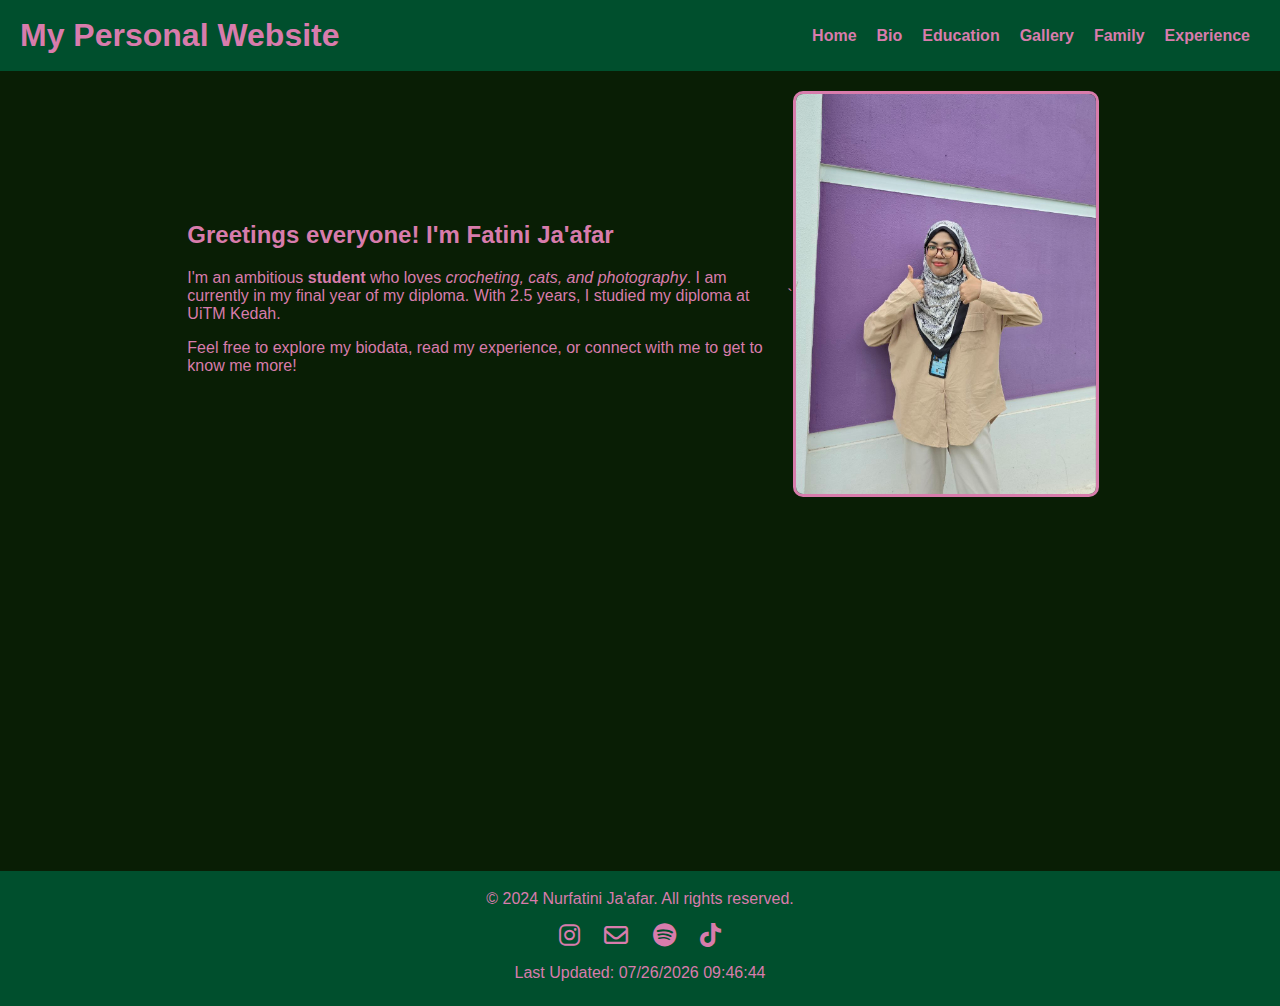
==== index.html @ f307fd1a "Add files via upload" ====
<!DOCTYPE html>
<html lang="en">
<head>
<meta charset="UTF-8">
<meta name="viewport" content="width=device-width, initial-scale=1.0">
<title>Home | Personal Website</title>
<link href="https://cdnjs.cloudflare.com/ajax/libs/font-awesome/6.0.0/css/all.min.css" rel="stylesheet">
<link rel="stylesheet" href="mystyles.css">
<style>
        body {
            font-family: Arial, sans-serif;
            margin: 0;
            padding: 0;
        }

        header {
            background-color: #004F2D;
            color: #D87CAC;
            display: flex;
            justify-content: space-between;
            align-items: center;
            padding: 10px 20px;
        }

        header h1 {
            margin: 0;
        }

        nav {
            display: flex;
        }

        nav a {
            text-decoration: none;
            color: #D87CAC;
            margin: 0 10px;
            font-weight: bold;
            transition: color 0.3s ease, transform 0.3s ease;
        }

        nav a:hover {
            text-decoration: underline;
			color: #091E05;
			
        }
	
        #main-frame {
		width: 100%;
		height: calc(100vh - 100px); /* Adjust height based on header and footer */
		border: none;
		overflow: auto; /* Allow scrolling if content overflows */
		display: block;
		}


        footer {
            background-color: #004F2D;
            color: #D87CAC;
            text-align: center;
            padding: 15px 10px;
            display: flex;
            flex-direction: column;
            align-items: center;
        }

        footer p {
            margin: 5px 0;
        }

        .social-media{
            margin-top: 5px;
        }

        .social-media a {
            color: #D87CAC;
            text-decoration: none;
            margin: 0 10px;
            font-size: 24px;
        }
</style>
</head>

<body>
    <!-- Header Section -->
    <header>
            <h1>My Personal Website</h1>
            <nav>
                
                    <a href="home.html" target="content-frame">Home</a>
					<a href="biodata.html" target="content-frame">Bio</a>
					<a href="edu.html" target="content-frame">Education</a>
					<a href="gallery.html" target="content-frame">Gallery</a>
					<a href="family.html" target="content-frame">Family</a>
					<a href="experience.html" target="content-frame">Experience</a>
					
            </nav>
    </header>
	
	  <iframe id="main-frame" name="content-frame" src="home.html"></iframe>


    <!-- Footer Section -->
    <footer>
            &copy; 2024  Nurfatini Ja'afar. All rights reserved.
			<div class="social-media">
			<a href="https://www.instagram.com/ddsydrlw" target="_blank">
			<i class="fa-brands fa-instagram"></i></a>
			
			<a href="mailto:n.fatini190@gmail.com">
			<i class="fa-regular fa-envelope"></i></a>

			<a href="https://open.spotify.com/user/n5j9gnr09lgr42j5384k6wyjw?si=gP2Mv7B_QLGG4JE4w2yXXg" target="_blank">
			<i class="fab fa-spotify"></i></a>
		
			<a href="https://www.tiktok.com/@urimposter_?_t=8ra14Sxqgop&_r=1" target="_blank">
			<i class="fa-brands fa-tiktok"></i></a>
			</div>
			<section class="last-updated">
				<p>Last Updated: <span id="lastUpdated"></span></p>
			</section>
			<script>
				const lastModified = document.lastModified;
				document.getElementById('lastUpdated').textContent = lastModified;
			</script>

    </footer>
</body>
</html>
---- mystyles.css ----
/* General Styles */
body {
    font-family: Arial, sans-serif;
    margin: 0;
    padding: 0;
    box-sizing: border-box;
    line-height: 1.6;
    color: #fff;
	background: #091E05;
	
}
 .container {
        max-width: 1200px;
        margin: 0 auto;
        padding: 20px;
        }

 @media (min-width: 768px) {
            .intro {
                flex-wrap: nowrap;
                text-align: left;
            }

            .intro .text,
            .intro .image {
                flex: 1 1 50%;
            }
}
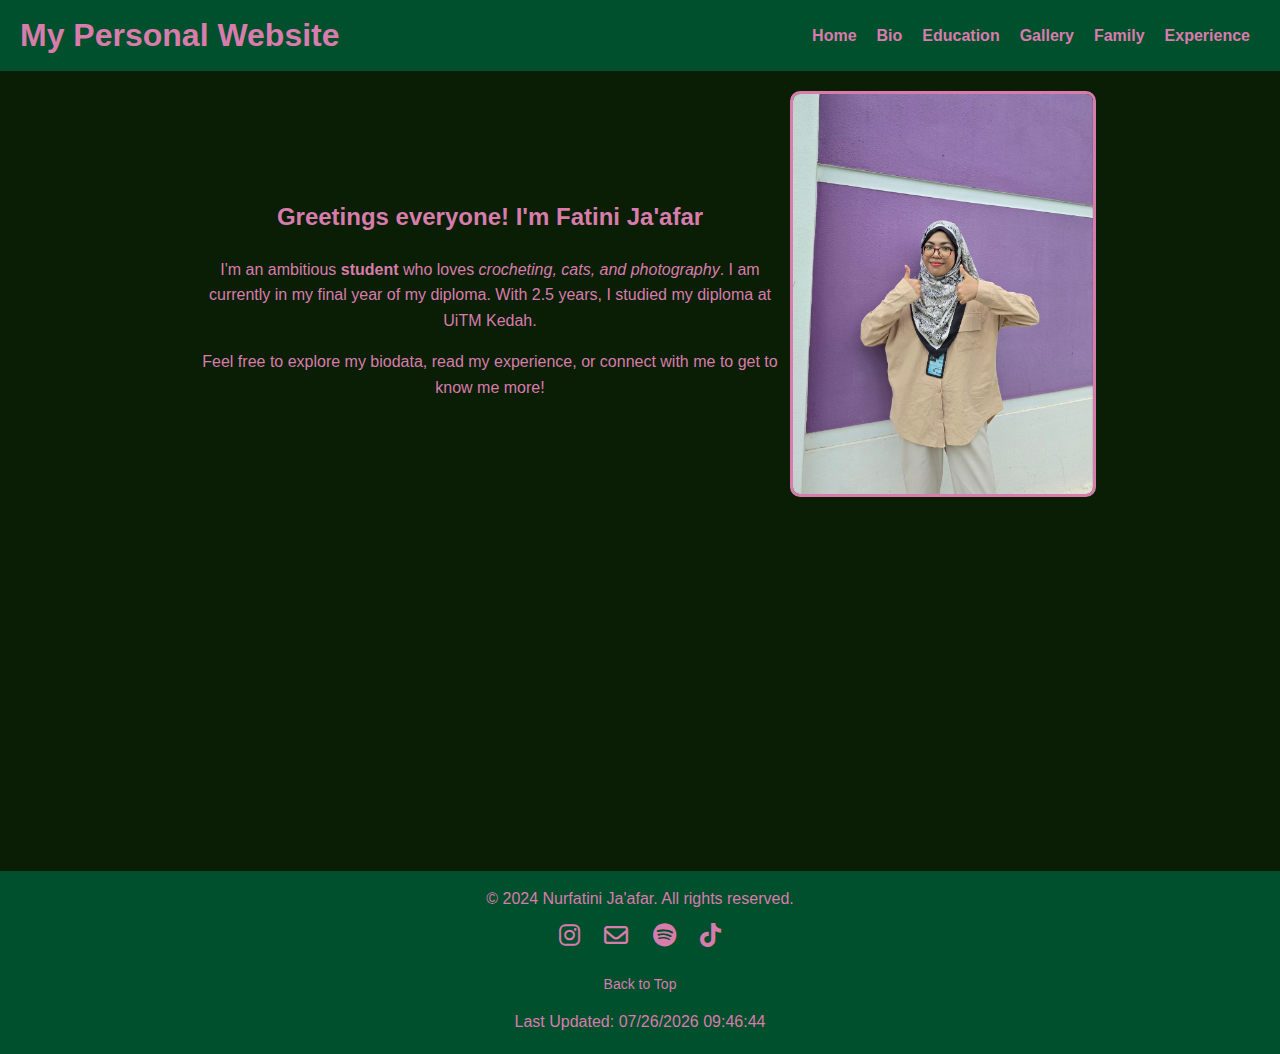
==== commit c582047e: "index.html" ====
--- a/index.html
+++ b/index.html
@@ -46,9 +46,9 @@
 	
         #main-frame {
 		width: 100%;
-		height: calc(100vh - 100px); /* Adjust height based on header and footer */
+		height: calc(100vh - 100px); 
 		border: none;
-		overflow: auto; /* Allow scrolling if content overflows */
+		overflow: auto; 
 		display: block;
 		}
 
@@ -77,6 +77,22 @@
             margin: 0 10px;
             font-size: 24px;
         }
+	.footer-top-link {
+		display: inline-block;
+		margin-top: 10px;
+		padding: 8px 12px;
+		background-color: #004F2D;
+		color: #D87CAC;
+		text-decoration: none;
+		border-radius: 5px;
+		font-size: 14px;
+		transition: background-color 0.3s ease;
+	}
+
+	.footer-top-link:hover {
+		background-color: #BC8DA0;
+		color: white;
+	}
 </style>
 </head>
 
@@ -115,6 +131,7 @@
 			<a href="https://www.tiktok.com/@urimposter_?_t=8ra14Sxqgop&_r=1" target="_blank">
 			<i class="fa-brands fa-tiktok"></i></a>
 			</div>
+	    		<a href="#top" class="footer-top-link">Back to Top</a>
 			<section class="last-updated">
 				<p>Last Updated: <span id="lastUpdated"></span></p>
 			</section>
--- a/mystyles.css
+++ b/mystyles.css
@@ -15,16 +15,47 @@
         padding: 20px;
         }
 
- @media (min-width: 768px) {
-            .intro {
-                flex-wrap: nowrap;
-                text-align: left;
-            }
+ @media (max-width: 768px) {
+    header {
+        flex-direction: column; 
+        text-align: center;
+    }
 
-            .intro .text,
-            .intro .image {
-                flex: 1 1 50%;
-            }
+    nav {
+        justify-content: center;
+    }
+
+    footer .footer-container {
+        flex-direction: column; 
+        align-items: center;
+    }
+
+    .container {
+        padding: 10px;
+    }
 }
 
 
+@media (max-width: 480px) {
+    header h1 {
+        font-size: 20px;
+    }
+
+    nav a {
+        font-size: 14px;
+    }
+
+    footer p {
+        font-size: 12px;
+    }
+
+    footer .social-media a {
+        font-size: 20px; 
+    }
+
+    .grid {
+        grid-template-columns: 1fr;
+    }
+}
+
+
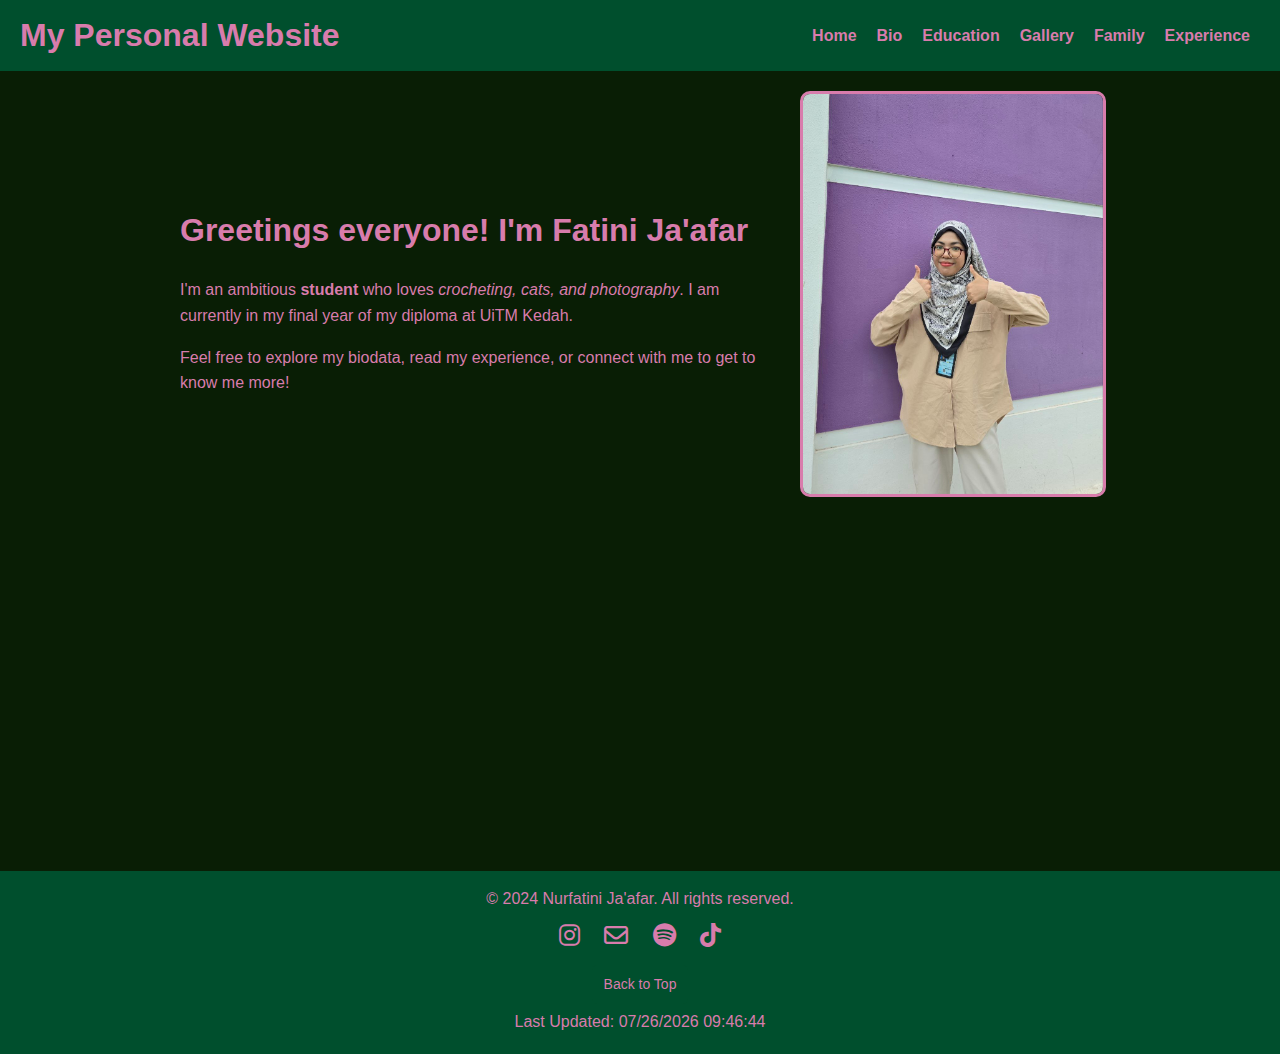
==== commit 3ca98e27: "index.html" ====
--- a/index.html
+++ b/index.html
@@ -7,12 +7,6 @@
 <link href="https://cdnjs.cloudflare.com/ajax/libs/font-awesome/6.0.0/css/all.min.css" rel="stylesheet">
 <link rel="stylesheet" href="mystyles.css">
 <style>
-        body {
-            font-family: Arial, sans-serif;
-            margin: 0;
-            padding: 0;
-        }
-
         header {
             background-color: #004F2D;
             color: #D87CAC;
